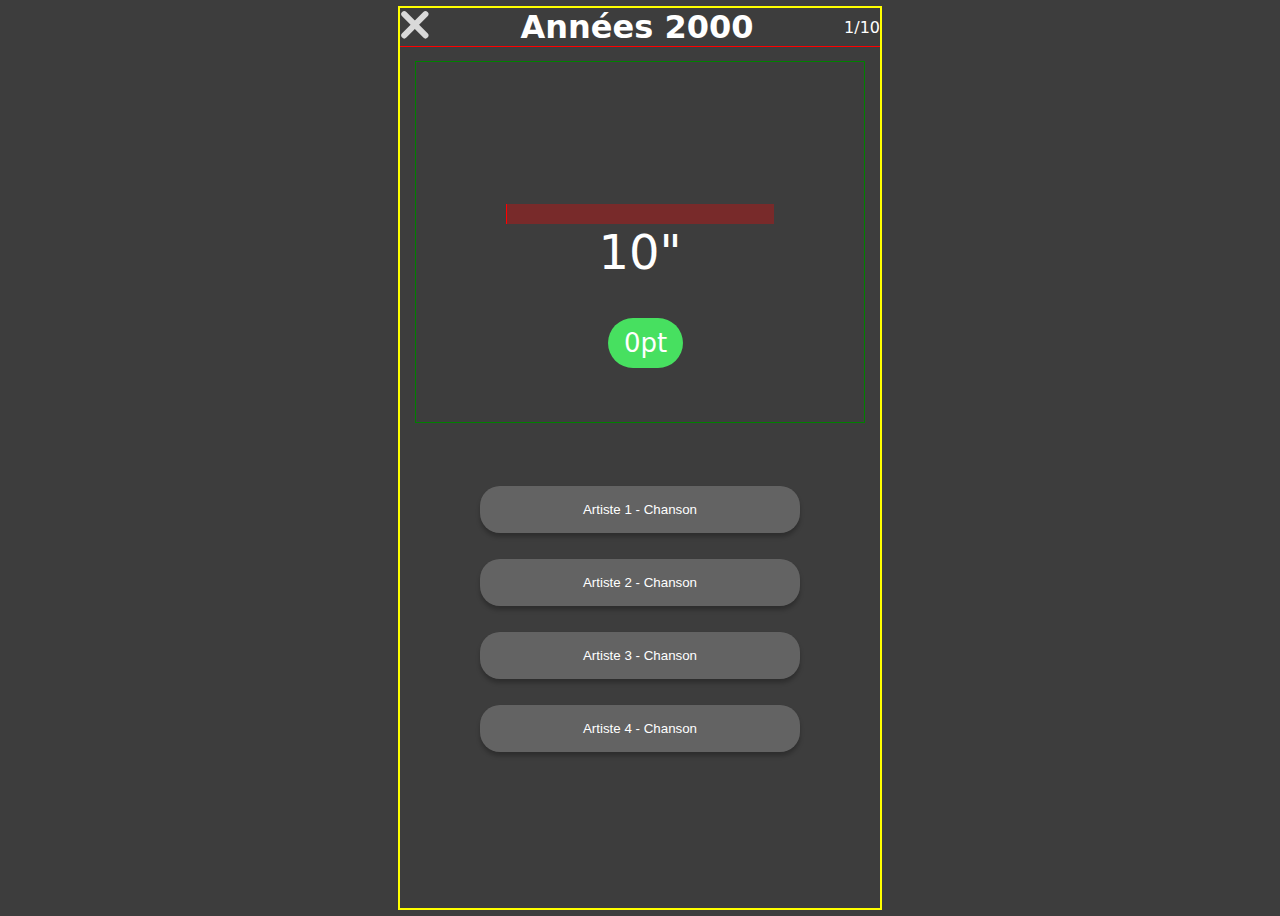
==== index.html @ 567f527a "add timer" ====
<!DOCTYPE html>
<html lang="fr">
<head>
    <meta charset="UTF-8">
    <meta http-equiv="X-UA-Compatible" content="IE=edge">
    <meta name="viewport" content="width=device-width, initial-scale=1.0">
    <title>Jeu</title>
    <link rel="stylesheet" href="style.css">
</head>
<body>
    <div class="container">
        <header class="header">
            <a href="#"><img class="header-cross" src="img/Cross.svg"></img></a>
            <h1 class="header-playlist-name">Années 2000</h1>
            <div class="songs-progress"><span id="">1</span>/10</div>
        </header>
        <main class="">
            <section id="player"> 
                <div class="player-progression">
                    <div class="progress-bar">
                        <div class="progress-bar-value"></div>
                    </div>
                    <p class="player-progress-timer"><span id="timer">10</span>"</p>
                </div>
                <p class="player-score">0<span id="score"></span><span>pt</span></p>

                <!-- <div class="progress-circle">
                    <div class="progress-mask"></div>
                </div> -->
            </section>
            <section>
                <ul class="list">
                    <li class="list-itm">
                        <button data-meta="" class="list-btn js-button-responses">Artiste 1 - Chanson</button>
                    </li>
                    <li class="list-itm">
                        <button class="list-btn js-button-responses">Artiste 2 - Chanson</button>
                    </li>
                    <li class="list-itm">
                        <button class="list-btn js-button-responses">Artiste 3 - Chanson</button>
                    </li>
                    <li class="list-itm">
                        <button class="list-btn js-button-responses">Artiste 4 - Chanson</button>
                    </li>
                </ul>
            </section>
        </main>
    </div>
    <script src="script.js"></script>
</body>
</html>
---- style.css ----
:root {
    font-size: 16px;
    font-family: system-ui, -apple-system, BlinkMacSystemFont, 'Segoe UI', Roboto, Oxygen, Ubuntu, Cantarell, 'Open Sans', 'Helvetica Neue', sans-serif;
    --background-color:#3D3D3D;
    --green: #47E060;
    --text-color: #FFFFFF;

}


* {
    box-sizing: border-box;
}

/* RESET CSS */
h1, h2, h3, h4, h5, h6, p, a, ul, li {
    margin: 0;
    padding: 0;

}

li {
    list-style-type: none;
}



body {
    background-color: var(--background-color);
    color: var(--text-color);
}

.header {
    display: flex;
    justify-content: space-between;
    align-items: center;
    outline: 1px solid red;

}

.header-cross {
    /* color: var(--text-color); */
    /* padding-left: 1.5rem; */
}

/* .header-cross:hover {
    color: rgba(0, 255, 255, 0.8);
} */

.header-playlist-name {
    color: var(--text-color);
}


.container {
    height: 100vh;
    margin: 0 auto;
    outline: 2px solid red;
    display: flex;
    flex-direction: column;
    /* gap: 5rem; */
    /* justify-content: space-between; */
}

@media screen and (min-width: 480px) {
    .container {
        max-width: 480px;
        outline: 2px solid yellow;
    }
}




#player {
    position: relative;
    display: flex;
    flex-direction: column;
    justify-content: center;
    margin: 1rem;
    outline: 1px solid green;
    height: 40vh;
    margin-bottom: 4rem;
    /* text-align: center; */
}

.player-progression {
    margin: 0 auto;
    width: min(60%, 280px);
    display: flex;
    flex-direction: column;
    align-items: center;
}

.progress-bar {
    width: 100%;
    height: 1.2rem;
    background-color: rgba(255, 0, 0, 0.304);
}

.progress-bar-value {
    width: 1px;
    height: 100%;
    transition: width .5s ease;
    background-color: red;
}



.player-progress-timer {
    font-size: 3rem;
}



.player-score {
    position: absolute;
    left: calc(50% - 2rem);
    bottom: 15%;
    font-size: 1.625rem;
    padding: 0.625rem 1rem;
    border-radius: 2.25rem;
    background-color: var(--green);
}

/* TEST */

/* .progress-circle {
    position: relative;
    box-sizing: border-box;
    font-size: 6em;
    width: 1em;
    height: 1em;
    border-radius: 50%;
    border: .15em solid #CDE;
    background-color: #FFF;
}

.progress-mask {
    position: absolute;
    width: 1em;
    height: 1em;
    background-color: aqua;
} */





.list {
    display: flex;
    flex-direction: column;
    text-align: center;
    gap: 1.625rem;
}

.list-btn {
    padding: 1rem 1.5rem;
    width: min(80%, 320px);
    background: rgba(255, 255, 255, 0.2);
    box-shadow: 0px 4px 4px rgba(0, 0, 0, 0.25);
    border-radius: 20px;
    border: none;
    color: var(--text-color);
    cursor: pointer;
}



@media screen and (min-width: 1024px) {
    .list-btn:hover {
        background-color: rgba(255, 255, 255, 0.6);
        transition: background-color 50ms ease-in;
    }
}
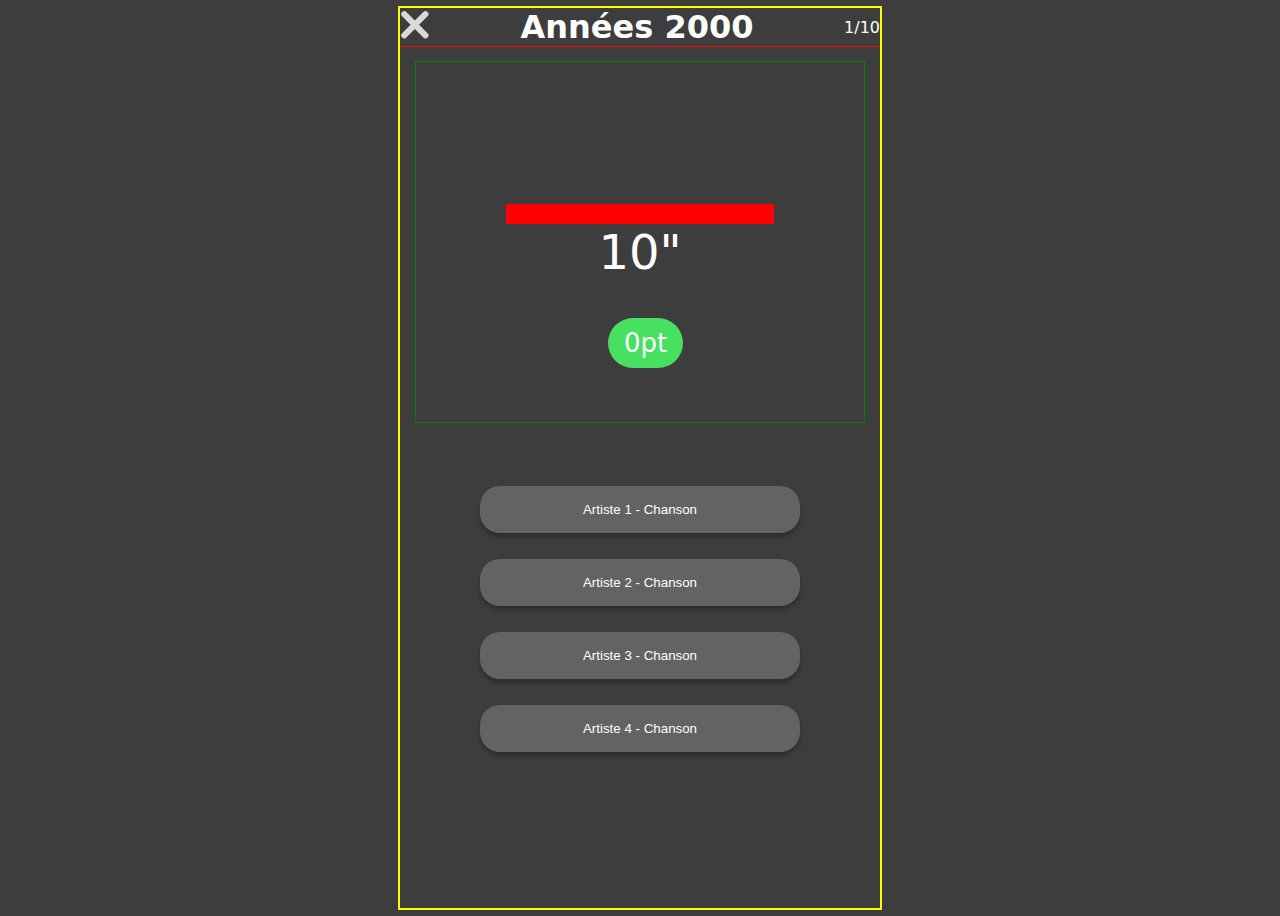
==== commit 93efcaca: "add playlist data sample" ====
--- a/index.html
+++ b/index.html
@@ -18,7 +18,7 @@
             <section id="player"> 
                 <div class="player-progression">
                     <div class="progress-bar">
-                        <div class="progress-bar-value"></div>
+                        <div data-progress="10" class="progress-bar-value js-progress-value"></div>
                     </div>
                     <p class="player-progress-timer"><span id="timer">10</span>"</p>
                 </div>
--- a/style.css
+++ b/style.css
@@ -101,7 +101,7 @@
 .progress-bar-value {
     width: 1px;
     height: 100%;
-    transition: width .5s ease;
+    transition: width 1s ease;
     background-color: red;
 }
 
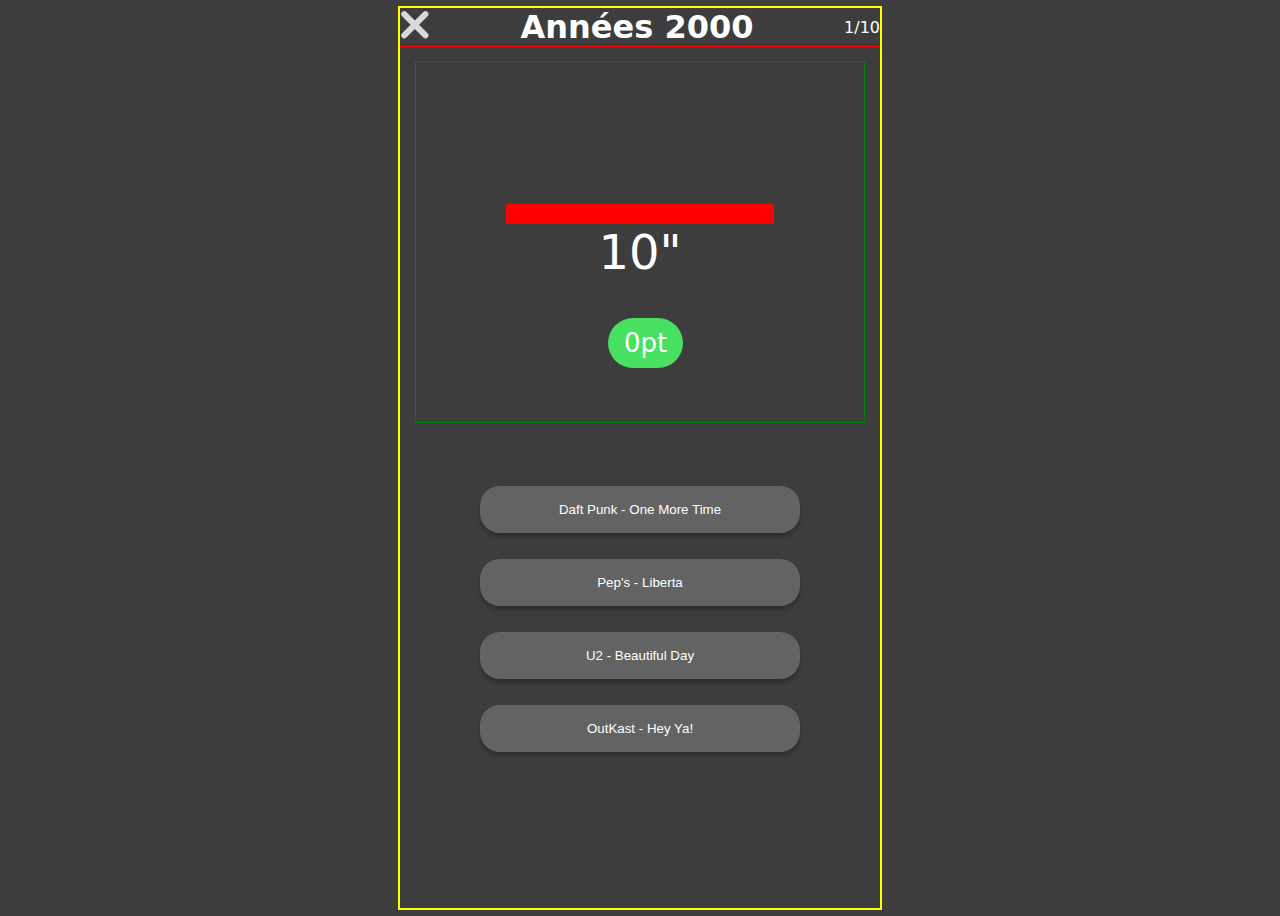
==== commit 64cc8ae0: "fill page with sample data" ====
--- a/index.html
+++ b/index.html
@@ -11,7 +11,7 @@
     <div class="container">
         <header class="header">
             <a href="#"><img class="header-cross" src="img/Cross.svg"></img></a>
-            <h1 class="header-playlist-name">Années 2000</h1>
+            <h1 class="header-playlist-name js-playlist-name">Nom de playlist</h1>
             <div class="songs-progress"><span id="">1</span>/10</div>
         </header>
         <main class="">
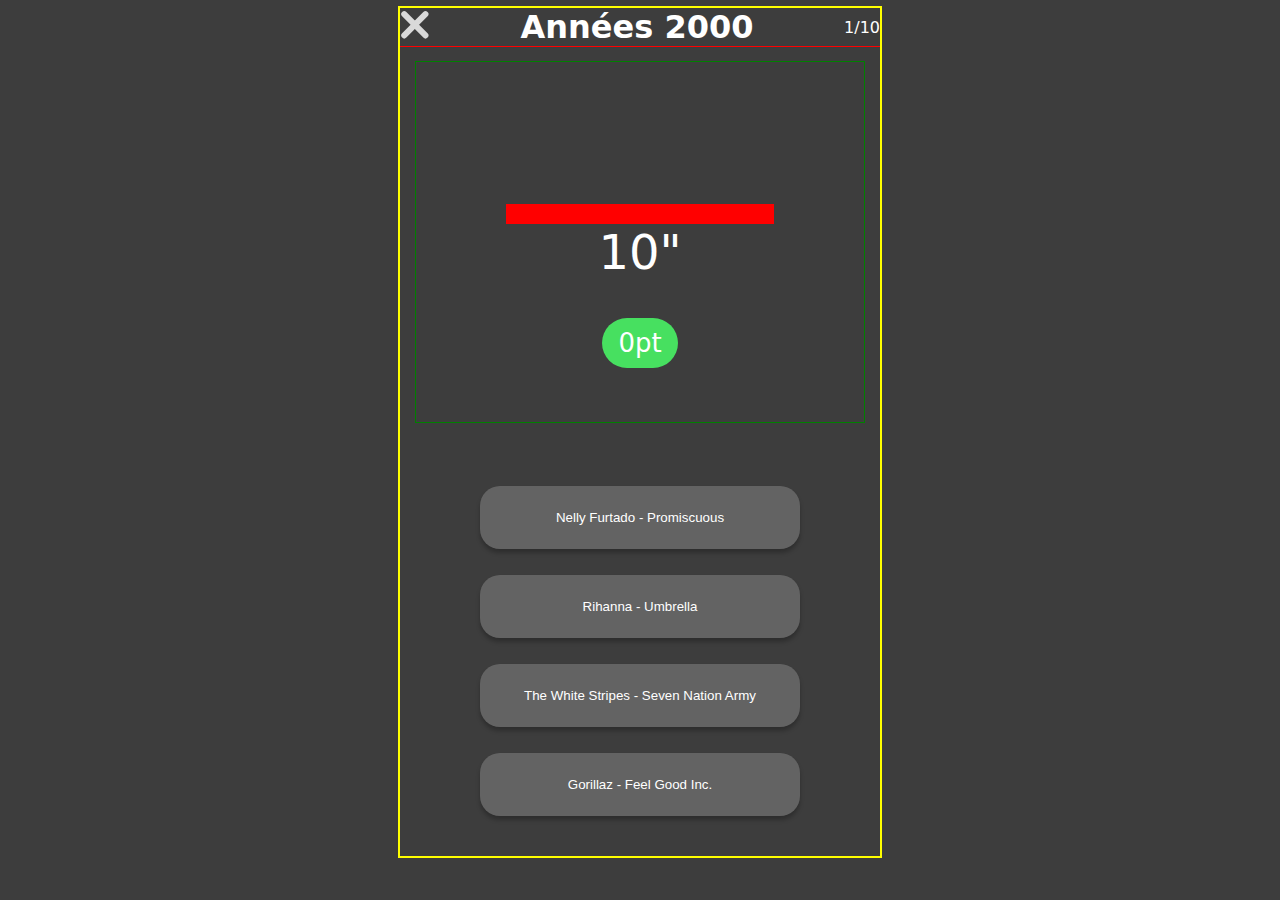
==== commit 2b4e6ea9: "link game page to home page" ====
--- a/index.html
+++ b/index.html
@@ -10,7 +10,7 @@
 <body>
     <div class="container">
         <header class="header">
-            <a href="#"><img class="header-cross" src="img/Cross.svg"></img></a>
+            <a href="home.php"><img class="header-cross" src="img/Cross.svg"></img></a>
             <h1 class="header-playlist-name js-playlist-name">Nom de playlist</h1>
             <div class="songs-progress"><span id="">1</span>/10</div>
         </header>
@@ -22,7 +22,7 @@
                     </div>
                     <p class="player-progress-timer"><span id="timer">10</span>"</p>
                 </div>
-                <p class="player-score">0<span id="score"></span><span>pt</span></p>
+                <p class="player-score"><span id="score">0</span><span>pt</span></p>
 
                 <!-- <div class="progress-circle">
                     <div class="progress-mask"></div>
--- a/style.css
+++ b/style.css
@@ -53,8 +53,9 @@
 
 
 .container {
-    height: 100vh;
+    /* height: 100vh; */
     margin: 0 auto;
+    padding-bottom: 2.5rem;
     outline: 2px solid red;
     display: flex;
     flex-direction: column;
@@ -70,7 +71,7 @@
 }
 
 
-
+/* PLAYER SECTION */
 
 #player {
     position: relative;
@@ -107,6 +108,7 @@
 
 
 
+
 .player-progress-timer {
     font-size: 3rem;
 }
@@ -115,7 +117,9 @@
 
 .player-score {
     position: absolute;
-    left: calc(50% - 2rem);
+    display: flex;
+    align-self: center;
+    /* left: calc(50% - 2rem); */
     bottom: 15%;
     font-size: 1.625rem;
     padding: 0.625rem 1rem;
@@ -155,7 +159,7 @@
 }
 
 .list-btn {
-    padding: 1rem 1.5rem;
+    padding: 1.5rem 1.5rem;
     width: min(80%, 320px);
     background: rgba(255, 255, 255, 0.2);
     box-shadow: 0px 4px 4px rgba(0, 0, 0, 0.25);
@@ -167,9 +171,18 @@
 
 
 
+.list-btn[disabled] {
+    opacity: 0.5;
+}
+
 @media screen and (min-width: 1024px) {
     .list-btn:hover {
         background-color: rgba(255, 255, 255, 0.6);
-        transition: background-color 50ms ease-in;
+        transition: background-color 150ms ease-in-out;
+    }
+
+    .list-btn[disabled]:hover {
+        background-color: rgba(255, 255, 255, 0.2);
+        cursor: not-allowed;
     }
 }
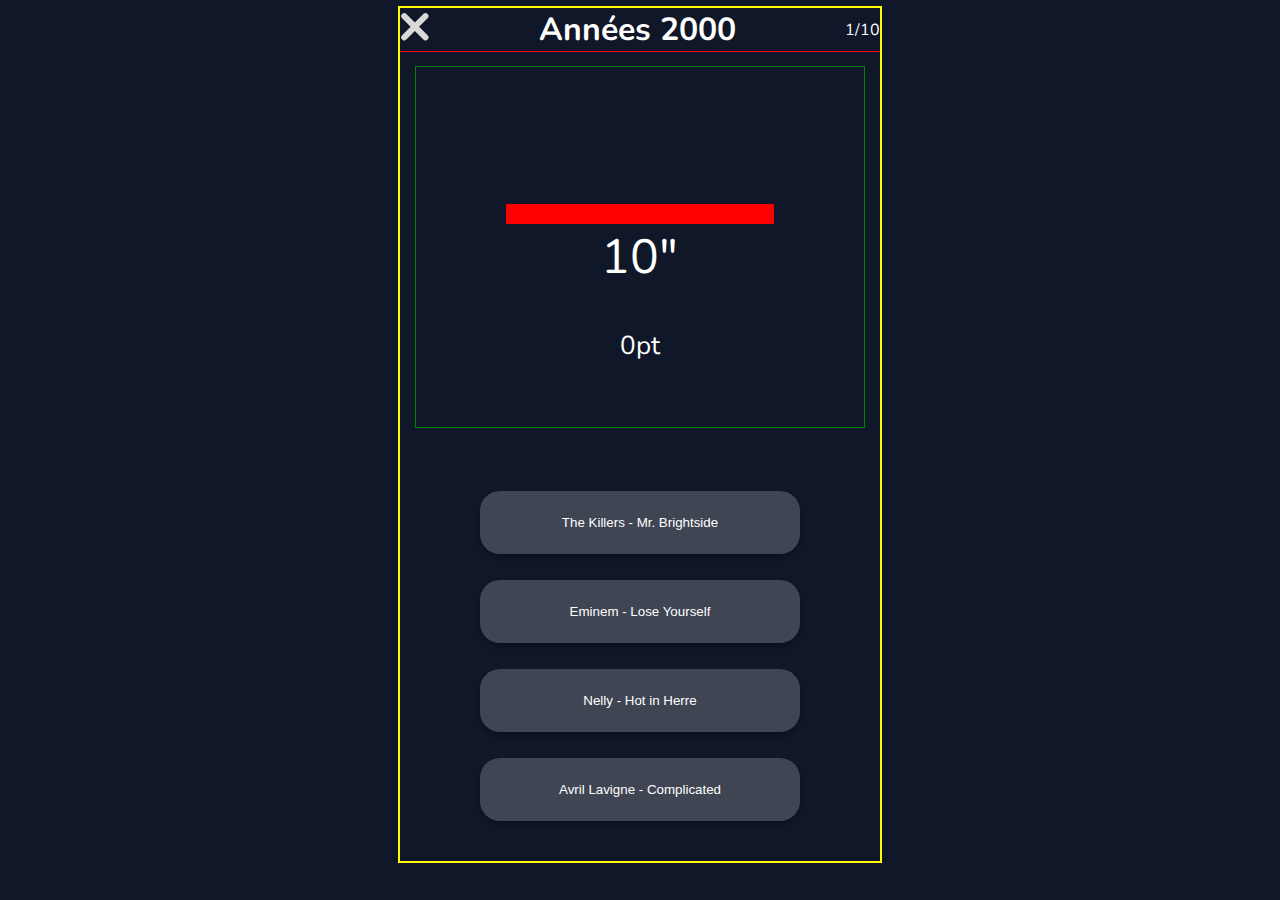
==== commit 2a6f5808: "beginning of audio + update of script game functions" ====
--- a/index.html
+++ b/index.html
@@ -5,7 +5,7 @@
     <meta http-equiv="X-UA-Compatible" content="IE=edge">
     <meta name="viewport" content="width=device-width, initial-scale=1.0">
     <title>Jeu</title>
-    <link rel="stylesheet" href="style.css">
+    <link rel="stylesheet" href="css/style.css">
 </head>
 <body>
     <div class="container">
@@ -15,13 +15,18 @@
             <div class="songs-progress"><span id="">1</span>/10</div>
         </header>
         <main class="">
-            <section id="player"> 
+            <section id="player" class = "section-player"> 
                 <div class="player-progression">
                     <div class="progress-bar">
                         <div data-progress="10" class="progress-bar-value js-progress-value"></div>
                     </div>
                     <p class="player-progress-timer"><span id="timer">10</span>"</p>
                 </div>
+                <audio id="musicplayer" autoplay>
+                    <source src="https://cdns-preview-e.dzcdn.net/stream/c-e77d23e0c8ed7567a507a6d1b6a9ca1b-11.mp3" />
+                </audio>
+                  
+
                 <p class="player-score"><span id="score">0</span><span>pt</span></p>
 
                 <!-- <div class="progress-circle">
--- a/css/style.css
+++ b/css/style.css
@@ -0,0 +1,230 @@
+@font-face {
+    font-family: "Nunito";
+    src: url("/fonts/static/Nunito-Regular.ttf") format("truetype");
+    font-weight: normal;
+    font-style: normal;
+}
+@font-face {
+    font-family: "Nunito";
+    src: url("/fonts/static/Nunito-Bold.ttf") format("truetype");
+    font-weight: bold;
+    font-style: normal;
+}
+@font-face {
+    font-family: "Nunito";
+    src: url("/fonts/static/Nunito-Italic.ttf") format("truetype");
+    font-weight: normal;
+    font-style: italic;
+}
+@font-face {
+    font-family: "Nunito";
+    src: url("/fonts/static/Nunito-BoldItalic.ttf") format("truetype");
+    font-weight: bold;
+    font-style: italic;
+}
+@font-face {
+    font-family: "Nunito";
+    src: url("/fonts/static/Nunito-Black.ttf") format("truetype");
+    font-weight: 900;
+    font-style: normal;
+}
+
+@font-face {
+    font-family: "Lato";
+    src: url("/fonts/Lato-Regular.ttf") format("truetype");
+    font-weight: 400;
+    font-style: normal;
+}
+
+
+
+:root {
+    color: #FFFFFF;
+    font-size : 16px;
+    --background-color: #101728;
+    --blue: rgba(56, 62, 230, 0.58);
+    --dark-blue:rgba(31, 37, 120, 1); 
+    --magenta-pink: rgba(207, 62, 166, 1);
+    --yellow-amber: rgba(255, 190, 11, 1);
+
+}
+
+
+* {
+    box-sizing: border-box;
+}
+
+/* RESET CSS */
+h1, h2, h3, h4, h5, h6, p, a, ul, li {
+    margin: 0;
+    padding: 0;
+
+}
+
+li {
+    list-style-type: none;
+}
+
+
+
+body {
+    background-color: var(--background-color);
+    font-family: "Nunito";
+}
+
+.header {
+    display: flex;
+    justify-content: space-between;
+    align-items: center;
+    outline: 1px solid red;
+
+}
+
+.header-cross {
+    /* color: var(--text-color); */
+    /* padding-left: 1.5rem; */
+}
+
+/* .header-cross:hover {
+    color: rgba(0, 255, 255, 0.8);
+} */
+
+.header-playlist-name {
+    color: var(--text-color);
+}
+
+
+.container {
+    /* height: 100vh; */
+    margin: 0 auto;
+    padding-bottom: 2.5rem;
+    outline: 2px solid red;
+    display: flex;
+    flex-direction: column;
+    /* gap: 5rem; */
+    /* justify-content: space-between; */
+}
+
+@media screen and (min-width: 480px) {
+    .container {
+        max-width: 480px;
+        outline: 2px solid yellow;
+    }
+}
+
+
+/* PLAYER SECTION */
+
+.section-player {
+    position: relative;
+    display: flex;
+    flex-direction: column;
+    justify-content: center;
+    margin: 1rem;
+    outline: 1px solid green;
+    height: 40vh;
+    margin-bottom: 4rem;
+    /* text-align: center; */
+}
+
+.player-progression {
+    margin: 0 auto;
+    width: min(60%, 280px);
+    display: flex;
+    flex-direction: column;
+    align-items: center;
+}
+
+.progress-bar {
+    width: 100%;
+    height: 1.2rem;
+    background-color: rgba(255, 0, 0, 0.304);
+}
+
+.progress-bar-value {
+    width: 1px;
+    height: 100%;
+    transition: width 1s ease;
+    background-color: red;
+}
+
+
+
+
+.player-progress-timer {
+    font-size: 3rem;
+}
+
+
+
+.player-score {
+    position: absolute;
+    display: flex;
+    align-self: center;
+    /* left: calc(50% - 2rem); */
+    bottom: 15%;
+    font-size: 1.625rem;
+    padding: 0.625rem 1rem;
+    border-radius: 2.25rem;
+    background-color: var(--green);
+}
+
+/* TEST */
+
+/* .progress-circle {
+    position: relative;
+    box-sizing: border-box;
+    font-size: 6em;
+    width: 1em;
+    height: 1em;
+    border-radius: 50%;
+    border: .15em solid #CDE;
+    background-color: #FFF;
+}
+
+.progress-mask {
+    position: absolute;
+    width: 1em;
+    height: 1em;
+    background-color: aqua;
+} */
+
+
+
+
+
+.list {
+    display: flex;
+    flex-direction: column;
+    text-align: center;
+    gap: 1.625rem;
+}
+
+.list-btn {
+    padding: 1.5rem 1.5rem;
+    width: min(80%, 320px);
+    background: rgba(255, 255, 255, 0.2);
+    box-shadow: 0px 4px 4px rgba(0, 0, 0, 0.25);
+    border-radius: 20px;
+    border: none;
+    color: var(--text-color);
+    cursor: pointer;
+}
+
+
+
+.list-btn[disabled] {
+    opacity: 0.5;
+}
+
+@media screen and (min-width: 1024px) {
+    .list-btn:hover {
+        background-color: rgba(255, 255, 255, 0.6);
+        transition: background-color 150ms ease-in-out;
+    }
+
+    .list-btn[disabled]:hover {
+        background-color: rgba(255, 255, 255, 0.2);
+        cursor: not-allowed;
+    }
+}
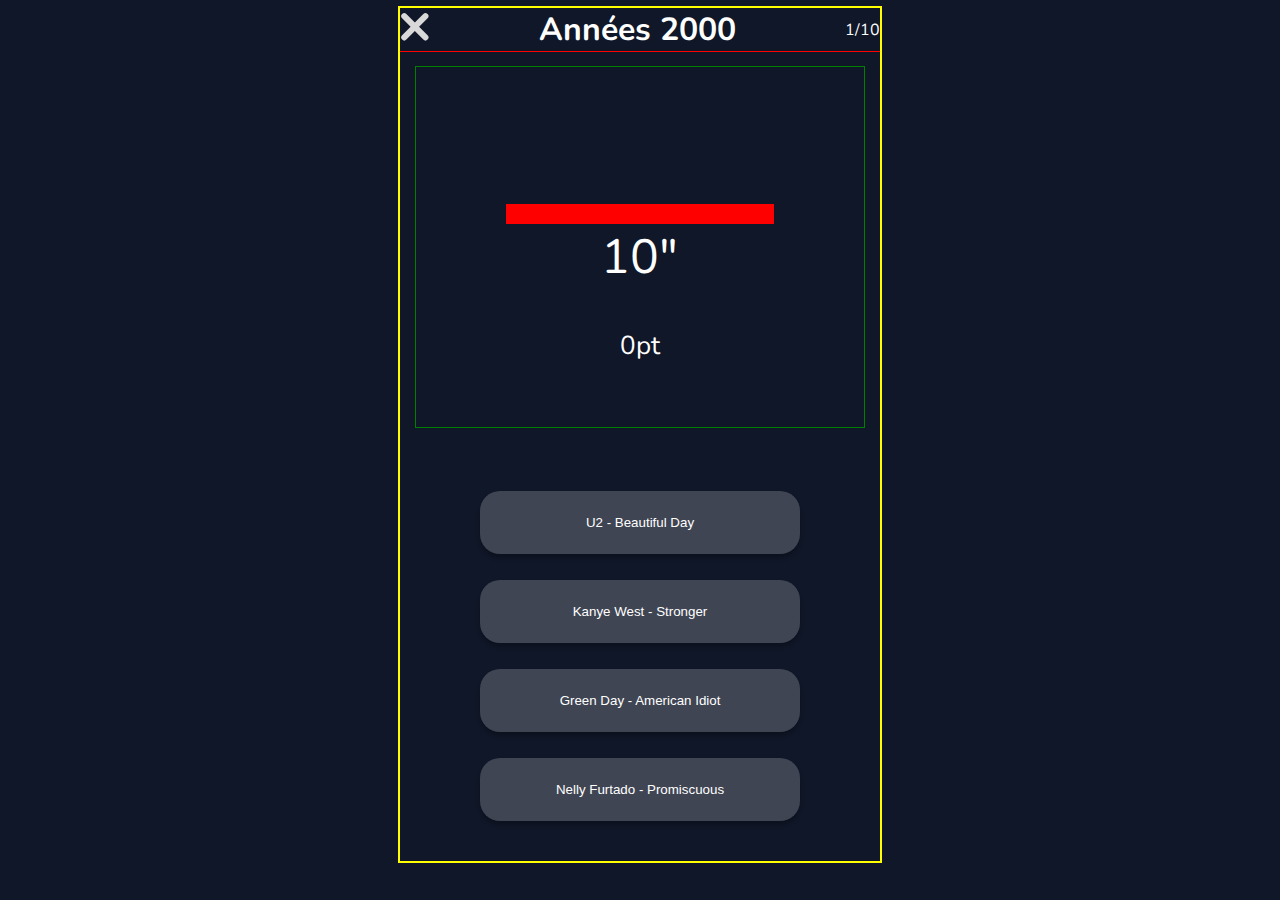
==== commit 9f885ea0: "api-call structure to get Data" ====
--- a/index.html
+++ b/index.html
@@ -12,7 +12,7 @@
         <header class="header">
             <a href="home.php"><img class="header-cross" src="img/Cross.svg"></img></a>
             <h1 class="header-playlist-name js-playlist-name">Nom de playlist</h1>
-            <div class="songs-progress"><span id="">1</span>/10</div>
+            <div class="songs-progress"><span class="current-round">1</span>/<span class = "total-round">10</span></div>
         </header>
         <main class="">
             <section id="player" class = "section-player"> 
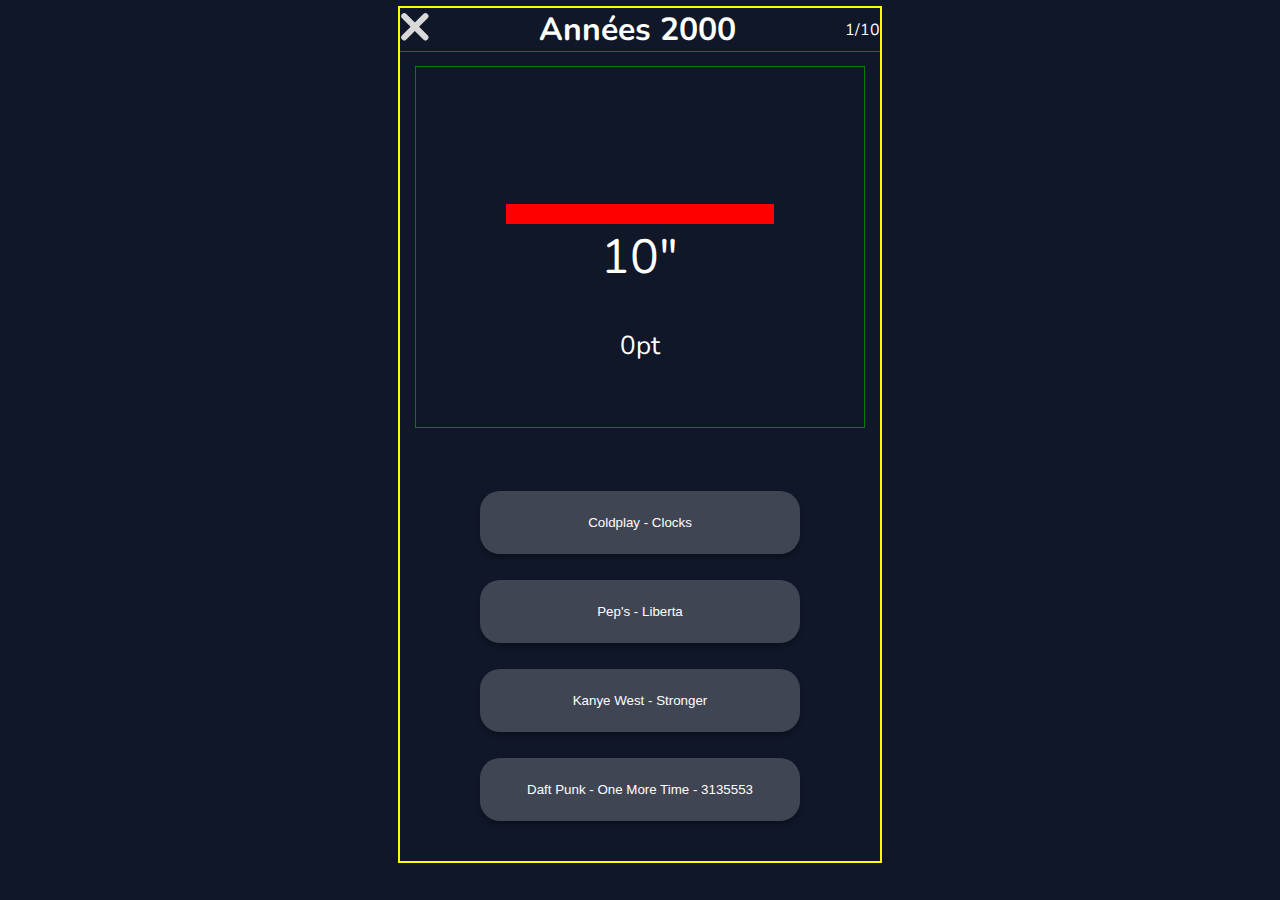
==== commit 086a3ac5: "update of score calculation with time comparaison between beginning of round and user response" ====
--- a/index.html
+++ b/index.html
@@ -22,7 +22,7 @@
                     </div>
                     <p class="player-progress-timer"><span id="timer">10</span>"</p>
                 </div>
-                <audio id="musicplayer" autoplay>
+                <audio id="musicplayer">
                     <source src="https://cdns-preview-e.dzcdn.net/stream/c-e77d23e0c8ed7567a507a6d1b6a9ca1b-11.mp3" />
                 </audio>
                   
